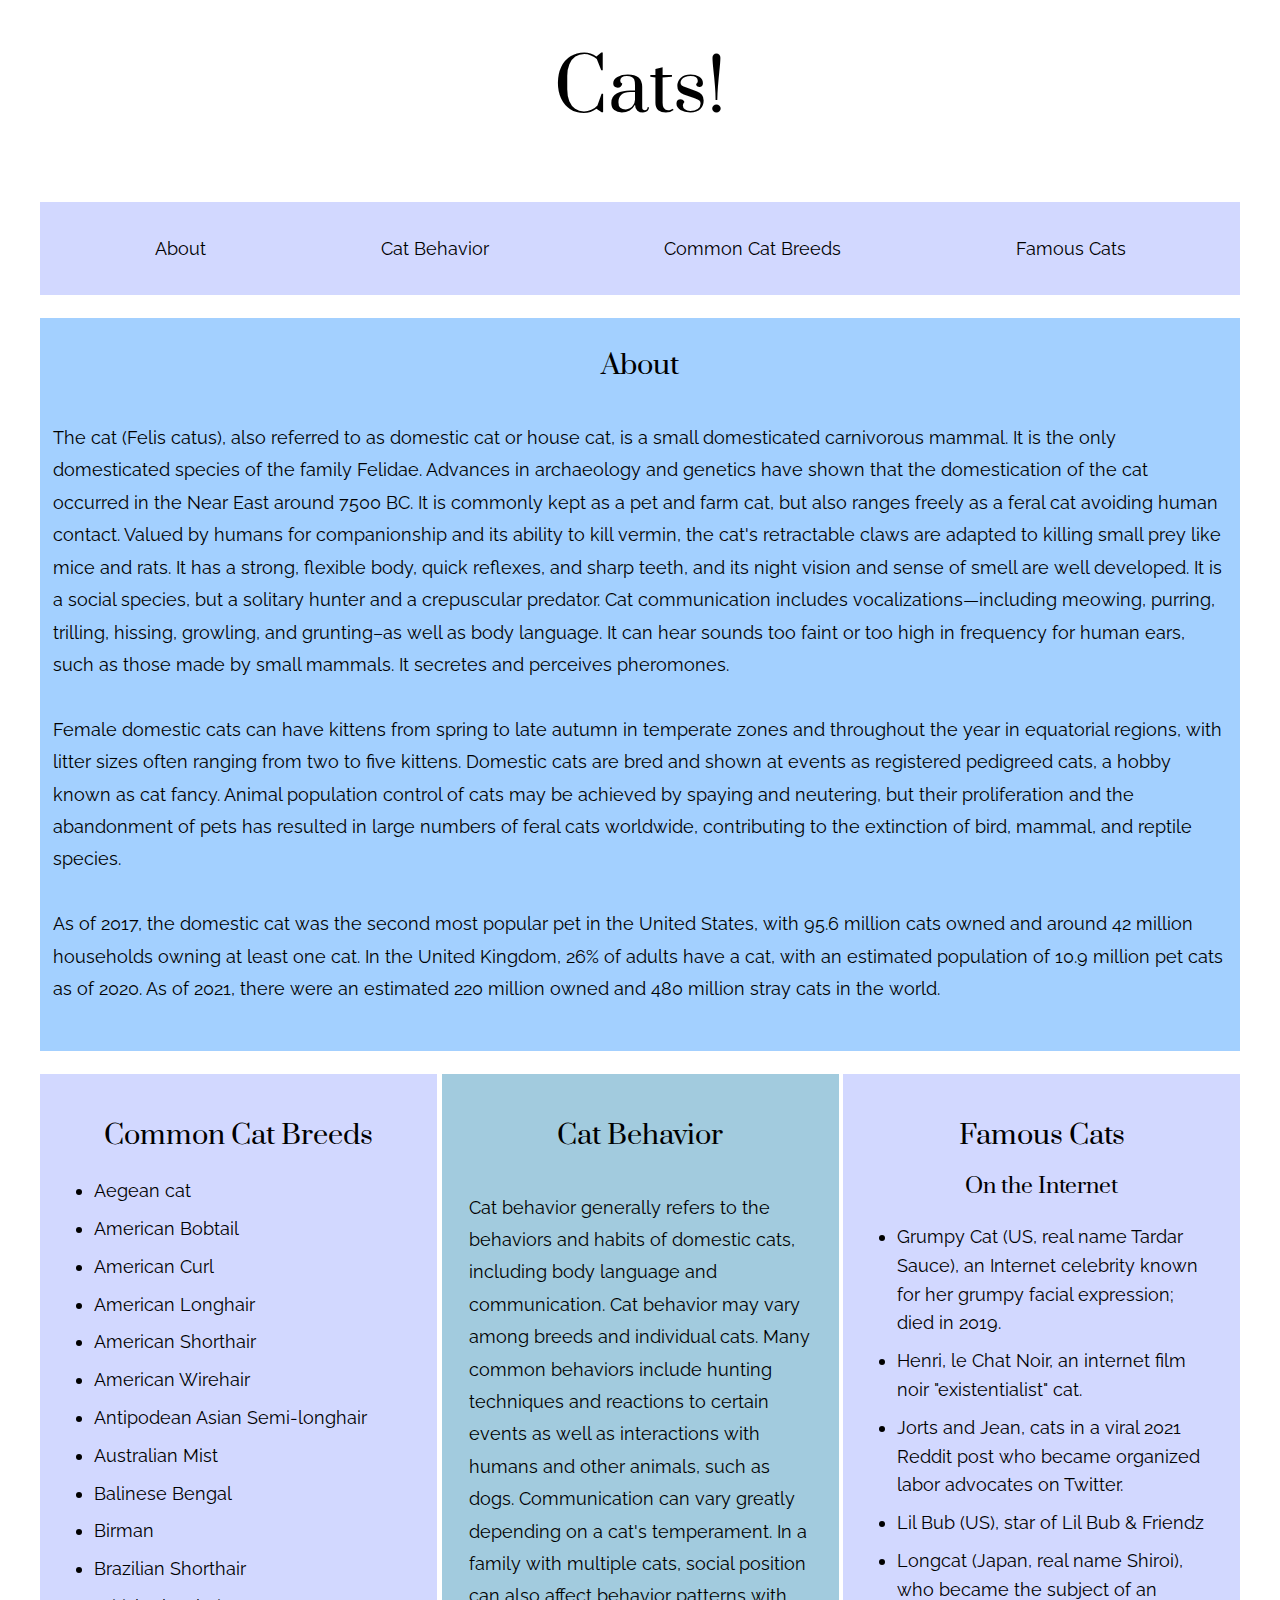
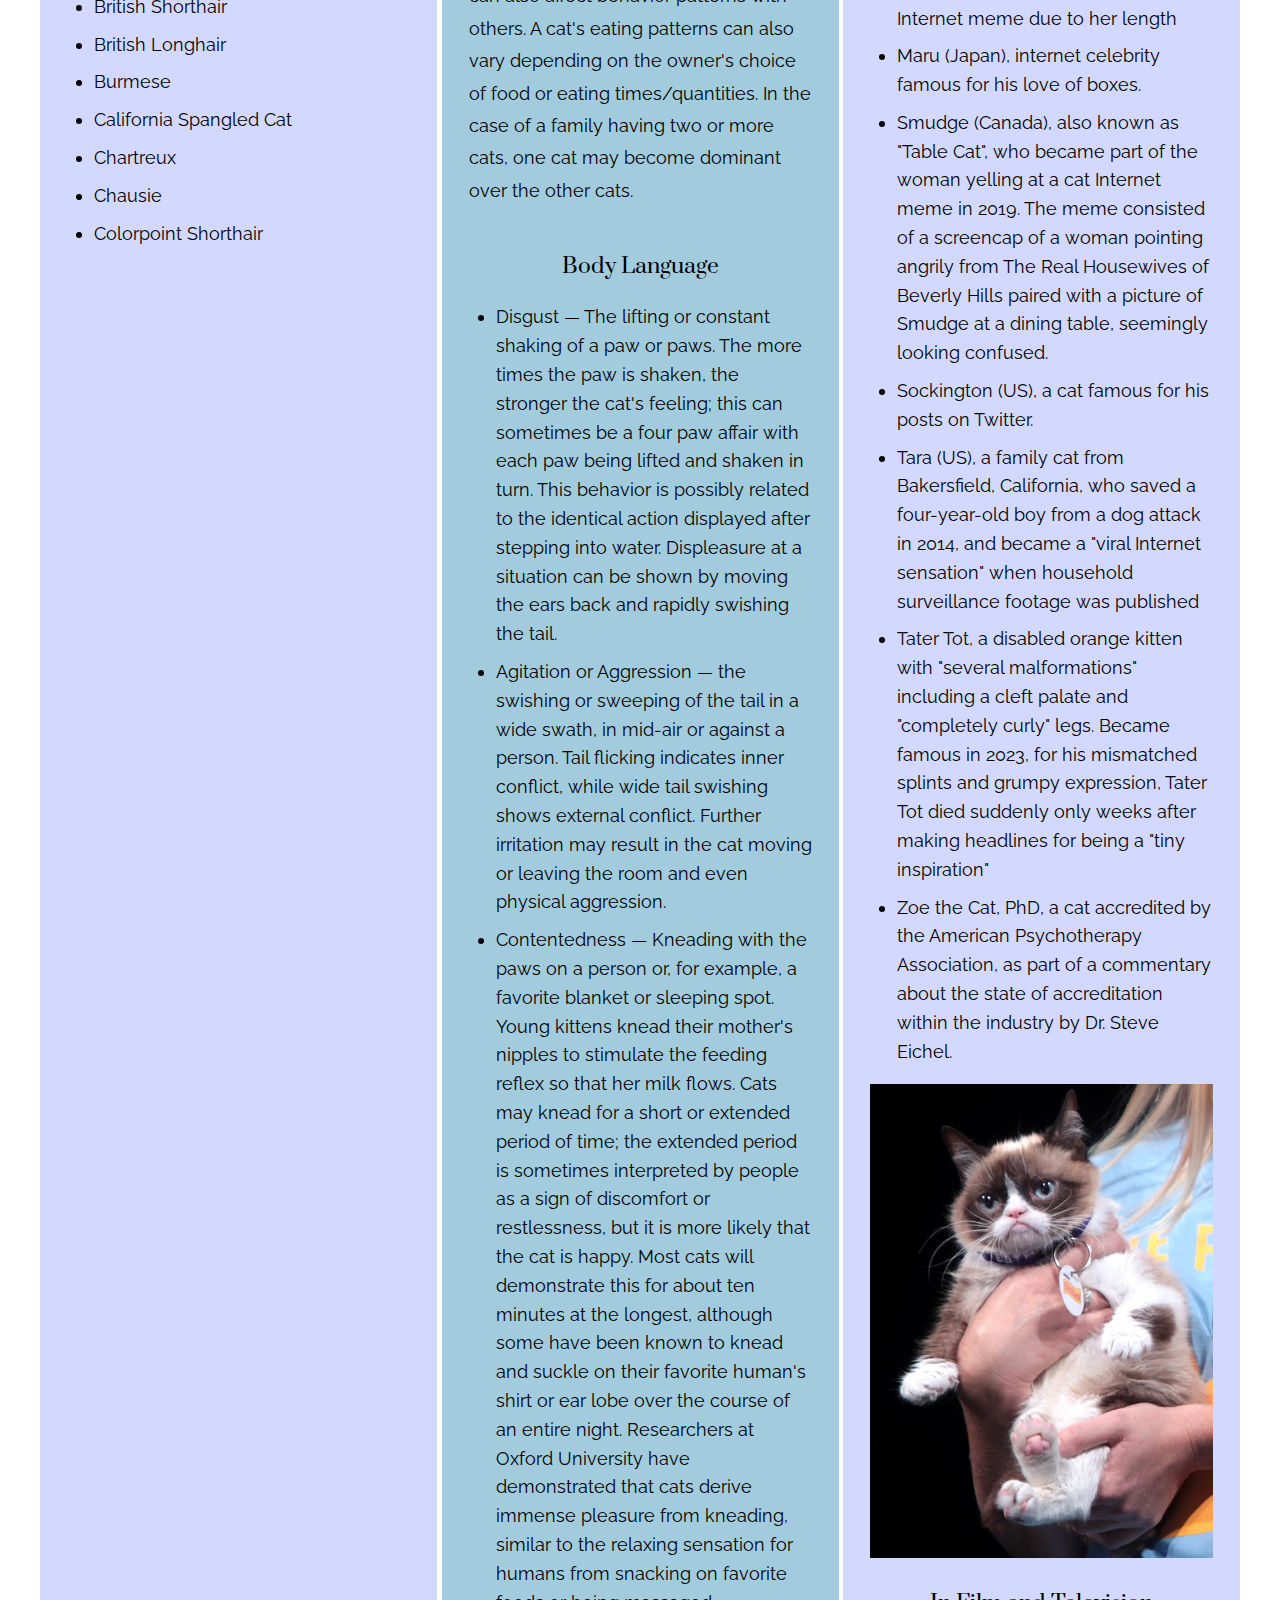
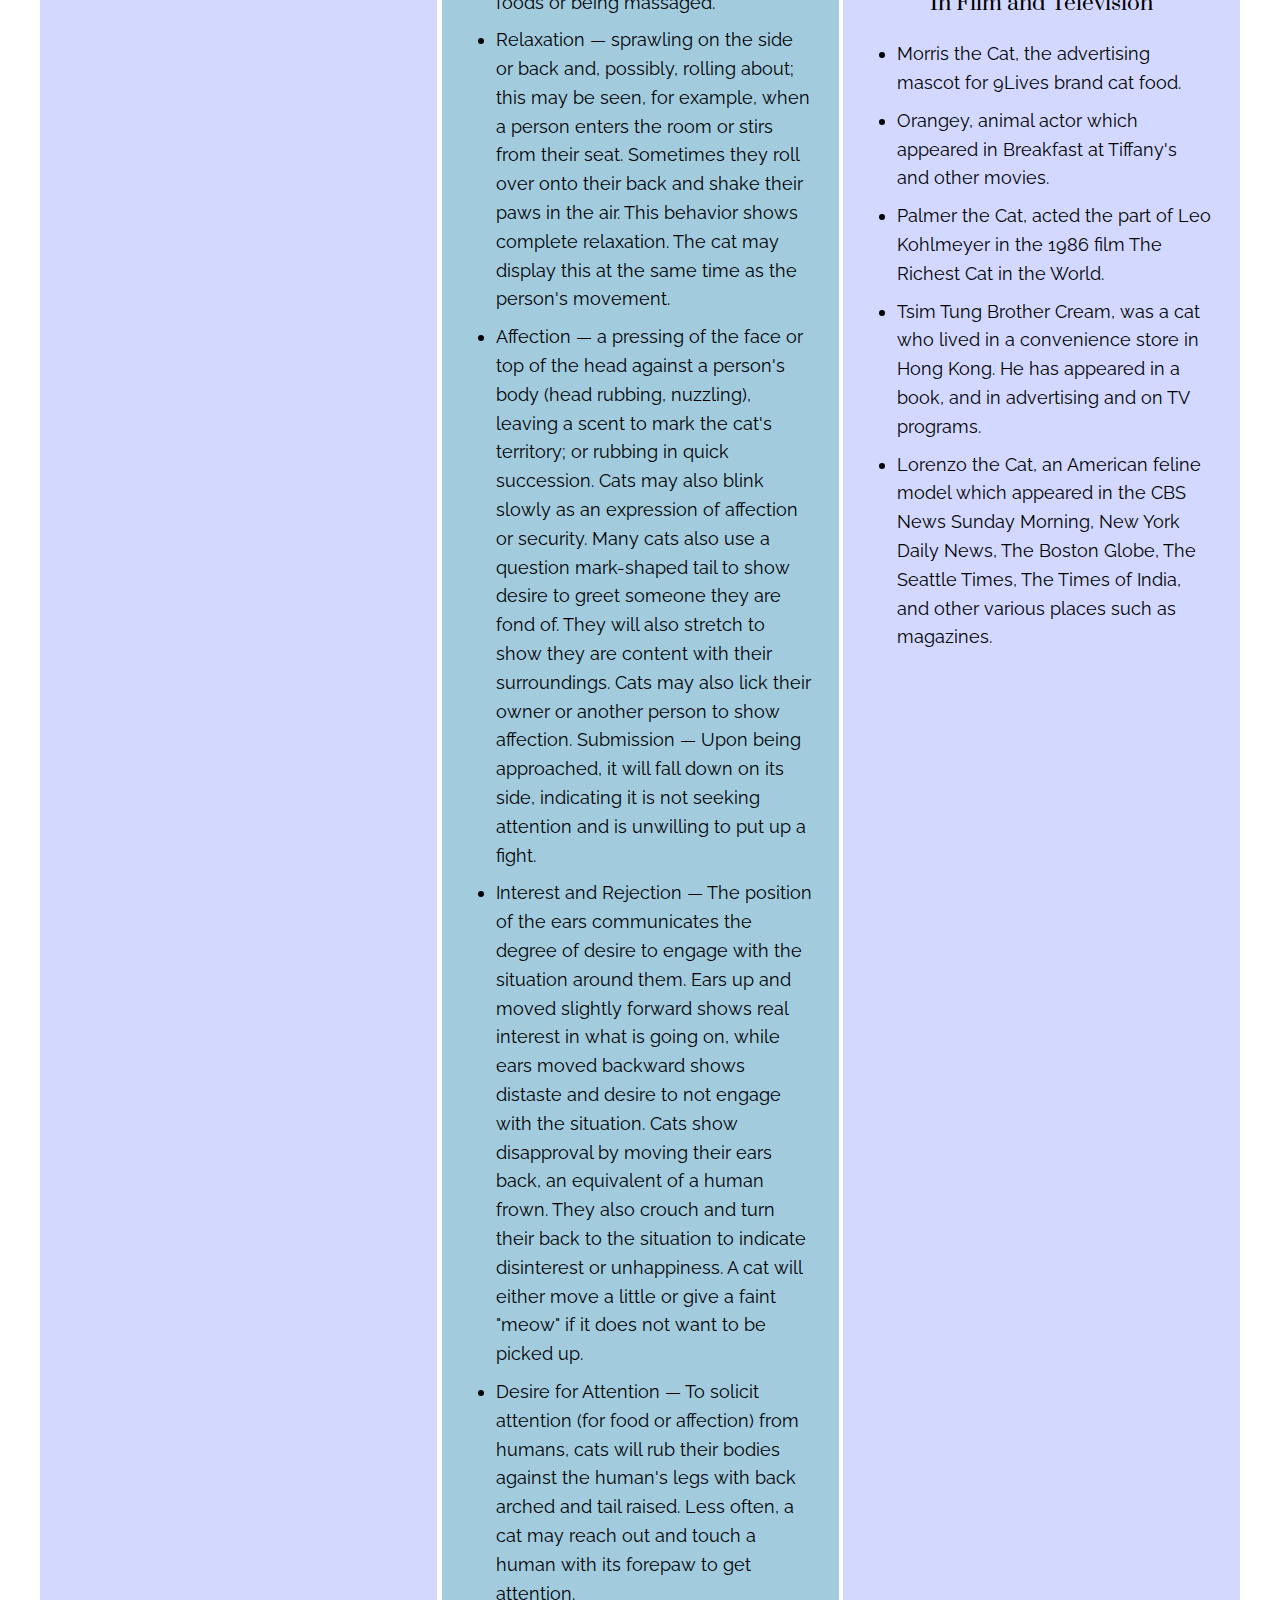
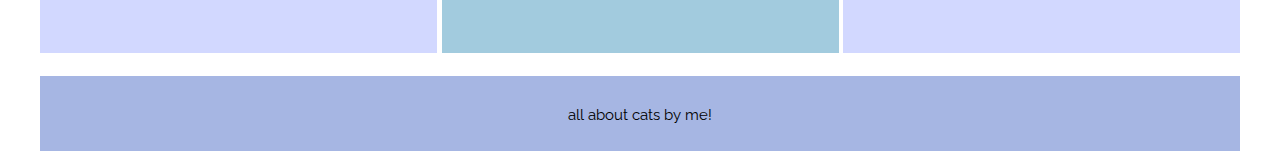
==== accessible-layout/assignment6.html @ ed1043a5 "changes" ====
<!DOCTYPE html>
<html lang="en">

<head>
    <meta charset="UTF-8">
    <meta name="viewport" content="width=device-width, initial-scale=1.0">
    <meta http-equiv="X-UA-Compatible" content="ie=edge">
    <title>Accessible Grid</title>
    <link href="css/normalize.css" rel="stylesheet">
    <link href="css/assignment6.css" rel="stylesheet">
</head>

<body>
    <div class="container">
        <header>
            <h1>Cats!</h1>
        </header>
        <nav>
            <h2 class="sr-only" Main Navigation></h2>
            <ul>
                <li><a href="#aside1">About</a></li>
                <li><a href="#main">Cat Behavior</a></li>
                <li><a href="#aside2">Common Cat Breeds</a></li>
                <li><a href="#aside3">Famous Cats</a></li>
            </ul>
        </nav>

        <aside id="aside1">
            <h2 class="sr-only" About></h2>
            <h2>About</h2>
            <p>The cat (Felis catus), also referred to as domestic cat or house cat, is a small domesticated
                carnivorous
                mammal. It is the only domesticated species of the family Felidae. Advances in archaeology and
                genetics
                have shown that the domestication of the cat occurred in the Near East around 7500 BC. It is
                commonly
                kept as a pet and farm cat, but also ranges freely as a feral cat avoiding human contact. Valued by
                humans for companionship and its ability to kill vermin, the cat's retractable claws are adapted to
                killing small prey like mice and rats. It has a strong, flexible body, quick reflexes, and sharp
                teeth,
                and its night vision and sense of smell are well developed. It is a social species, but a solitary
                hunter and a crepuscular predator. Cat communication includes vocalizations—including meowing,
                purring,
                trilling, hissing, growling, and grunting–as well as body language. It can hear sounds too faint or
                too
                high in frequency for human ears, such as those made by small mammals. It secretes and perceives
                pheromones.
            </p>
            <p>
                Female domestic cats can have kittens from spring to late autumn in temperate zones and throughout
                the
                year in equatorial regions, with litter sizes often ranging from two to five kittens. Domestic cats
                are
                bred and shown at events as registered pedigreed cats, a hobby known as cat fancy. Animal population
                control of cats may be achieved by spaying and neutering, but their proliferation and the
                abandonment of
                pets has resulted in large numbers of feral cats worldwide, contributing to the extinction of bird,
                mammal, and reptile species.
            </p>
            <p>
                As of 2017, the domestic cat was the second most popular pet in the United States, with 95.6 million
                cats owned and around 42 million households owning at least one cat. In the United Kingdom, 26% of
                adults have a cat, with an estimated population of 10.9 million pet cats as of 2020. As of 2021,
                there
                were an estimated 220 million owned and 480 million stray cats in the world.
            </p>
        </aside>
        <main id="main">
            <h2 class="sr-only" Cat Behavior></h2>
            <h2>Cat Behavior</h2>
            <p>
                Cat behavior generally refers to the behaviors and habits of domestic cats, including body language
                and communication. Cat behavior may vary among breeds and individual cats. Many common behaviors
                include hunting techniques and reactions to certain events as well as interactions with humans and
                other animals, such as dogs. Communication can vary greatly depending on a cat's temperament. In a
                family with multiple cats, social position can also affect behavior patterns with others. A cat's
                eating patterns can also vary depending on the owner's choice of food or eating times/quantities. In
                the case of a family having two or more cats, one cat may become dominant over the other cats.
            </p>
            <h3 class="sr-only" Cat Behavior></h3>
            <h3>Body Language</h3>
            <ul>
                <li>
                    Disgust — The lifting or constant shaking of a paw or paws. The more times the paw is shaken,
                    the stronger the cat's feeling; this can sometimes be a four paw affair with each paw being
                    lifted and shaken in turn. This behavior is possibly related to the identical action displayed
                    after stepping into water. Displeasure at a situation can be shown by moving the ears back and
                    rapidly swishing the tail.
                </li>
                <li>
                    Agitation or Aggression — the swishing or sweeping of the tail in a wide swath, in mid-air or
                    against a person. Tail flicking indicates inner conflict, while wide tail swishing shows
                    external conflict. Further irritation may result in the cat moving or leaving the room and even
                    physical aggression.
                </li>
                <li>
                    Contentedness — Kneading with the paws on a person or, for example, a favorite blanket or
                    sleeping spot. Young kittens knead their mother's nipples to stimulate the feeding reflex so
                    that her milk flows. Cats may knead for a short or extended period of time; the extended period
                    is sometimes interpreted by people as a sign of discomfort or restlessness, but it is more
                    likely that the cat is happy. Most cats will demonstrate this for about ten minutes at the
                    longest, although some have been known to knead and suckle on their favorite human's shirt or
                    ear lobe over the course of an entire night. Researchers at Oxford University have demonstrated
                    that cats derive immense pleasure from kneading, similar to the relaxing sensation for humans
                    from snacking on favorite foods or being massaged.
                </li>
                <li>
                    Relaxation — sprawling on the side or back and, possibly, rolling about; this may be seen, for
                    example, when a person enters the room or stirs from their seat. Sometimes they roll over onto
                    their back and shake their paws in the air. This behavior shows complete relaxation. The cat may
                    display this at the same time as the person's movement.
                </li>
                <li>
                    Affection — a pressing of the face or top of the head against a person's body (head rubbing,
                    nuzzling), leaving a scent to mark the cat's territory; or rubbing in quick succession. Cats may
                    also blink slowly as an expression of affection or security. Many cats also use a question
                    mark-shaped tail to show desire to greet someone they are fond of. They will also stretch to
                    show they are content with their surroundings. Cats may also lick their owner or another person
                    to show affection.
                    Submission — Upon being approached, it will fall down on its side, indicating it is not seeking
                    attention and is unwilling to put up a fight.
                </li>
                <li>
                    Interest and Rejection — The position of the ears communicates the degree of desire to engage
                    with the situation around them. Ears up and moved slightly forward shows real interest in what
                    is going on, while ears moved backward shows distaste and desire to not engage with the
                    situation. Cats show disapproval by moving their ears back, an equivalent of a human frown. They
                    also crouch and turn their back to the situation to indicate disinterest or unhappiness. A cat
                    will either move a little or give a faint "meow" if it does not want to be picked up.
                </li>
                <li>
                    Desire for Attention — To solicit attention (for food or affection) from humans, cats will rub
                    their bodies against the human's legs with back arched and tail raised. Less often, a cat may
                    reach out and touch a human with its forepaw to get attention.
                </li>
            </ul>
        </main>
        <aside id="aside2">
            <h2 class="sr-only" Common Cat Breeds></h2>
            <h2>Common Cat Breeds</h2>
            <ul>
                <li>Aegean cat</li>
                <li>American Bobtail</li>
                <li>American Curl</li>
                <li>American Longhair</li>
                <li>American Shorthair</li>
                <li>American Wirehair</li>
                <li>Antipodean Asian Semi-longhair</li>
                <li>Australian Mist</li>
                <li>Balinese Bengal</li>
                <li>Birman</li>
                <li>Brazilian Shorthair</li>
                <li>British Shorthair</li>
                <li>British Longhair</li>
                <li>Burmese</li>
                <li>California Spangled Cat</li>
                <li>Chartreux</li>
                <li>Chausie</li>
                <li>Colorpoint Shorthair</li>
            </ul>
        </aside>

        <aside id="aside3">
            <h2 class="sr-only" Famous Cats</h2>
                <h2>Famous Cats</h2>
                <h3 class="sr-only" On the Internet></h3>
                <h3>On the Internet</h3>
                <ul>
                    <li>Grumpy Cat (US, real name Tardar Sauce), an Internet celebrity known for her grumpy facial
                        expression; died in 2019.</li>
                    <li>Henri, le Chat Noir, an internet film noir "existentialist" cat.</li>
                    <li>Jorts and Jean, cats in a viral 2021 Reddit post who became organized labor advocates on
                        Twitter.</li>
                    <li>Lil Bub (US), star of Lil Bub & Friendz</li>
                    <li>Longcat (Japan, real name Shiroi), who became the subject of an Internet meme due to her
                        length</li>
                    <li>Maru (Japan), internet celebrity famous for his love of boxes.</li>
                    <li>Smudge (Canada), also known as "Table Cat", who became part of the woman yelling at a cat
                        Internet meme in 2019. The meme consisted of a screencap of a woman pointing angrily from
                        The Real Housewives of Beverly Hills paired with a picture of Smudge at a dining table,
                        seemingly looking confused.</li>
                    <li>Sockington (US), a cat famous for his posts on Twitter.</li>
                    <li>Tara (US), a family cat from Bakersfield, California, who saved a four-year-old boy from a dog
                        attack in 2014, and became a "viral Internet sensation" when household surveillance footage was
                        published</li>
                    <li>Tater Tot, a disabled orange kitten with "several malformations" including a cleft palate and
                        "completely curly" legs. Became famous in 2023, for his mismatched splints and grumpy
                        expression, Tater Tot died suddenly only weeks after making headlines for being a "tiny
                        inspiration"</li>
                    <li>Zoe the Cat, PhD, a cat accredited by the American Psychotherapy Association, as part of a
                        commentary about the state of accreditation within the industry by Dr. Steve Eichel.</li>
                </ul>

                <figure id="grumpy-cat">
                    <img id="grumpy" src="img/grumpycat.jpg"
                        alt="Picture of Grumpy Cat">
                </figure>

                <h3 class="sr-only" In Film and Television></h3>
                <h3>In Film and Television</h3>
                <ul>
                    <li>Morris the Cat, the advertising mascot for 9Lives brand cat food.</li>
                    <li>Orangey, animal actor which appeared in Breakfast at Tiffany's and other movies.</li>
                    <li>Palmer the Cat, acted the part of Leo Kohlmeyer in the 1986 film The Richest Cat in the World.
                    </li>
                    <li>Tsim Tung Brother Cream, was a cat who lived in a convenience store in Hong Kong. He has
                        appeared in a book, and in advertising and on TV programs.</li>
                    <li>Lorenzo the Cat, an American feline model which appeared in the CBS News Sunday Morning, New
                        York Daily News, The Boston Globe, The Seattle Times, The Times of India, and other various
                        places such as magazines.</li>
                </ul>
        </aside>
        <footer>
            <small>all about cats by me!
            </small>
        </footer>

    </div> <!-- end container -->
</body>

</html>
---- accessible-layout/css/assignment6.css ----
@import url('https://fonts.googleapis.com/css2?family=Raleway:ital,wght@0,100..900;1,100..900&display=swap');
@import url('https://fonts.googleapis.com/css2?family=Prata&display=swap');

body {
    background-color: white;
    font-family: "Raleway";
    font-size: 18px;
}

*,
*:before,
*:after {
    box-sizing: border-box;
    padding: 0;
    margin: 0;
}

nav {
    padding: .4em;
    display: flex;
    justify-content: space-evenly;
    position: sticky;
    top: 0;
    margin-bottom: 10px;
}

nav ul {
    display: flex;
    flex-flow: row nowrap;
    justify-content: space-around;
    width: 100%;
    padding: 0;
    list-style: none;
}

nav ul li {
    list-style: none;
}

nav ul li a {
    color: rgb(0, 0, 0);
    text-decoration: none;
    padding: 0.5em 1em;
    display: block;
}

nav ul li a:hover {
    color: #065596;
    border-radius: 5px;
}

@media screen and (max-width: 640px) {
    nav ul {
        flex-direction: column;
        align-items: center;
    }

    nav ul li a {
        display: block;
        padding: 10px;
        margin: 5px;
        width: 100%;
        background-color: rgb(59, 86, 58);
        border: 1px solid black;
    }
}

#aside1 {
    padding: 10pt;
    background-color: #A3D0FF;
    margin-bottom: 1em;
}

h1 {
    font-size: 4em;
}


h1,
h2,
h3 {
    font-family: "Prata";
    font-weight: normal;
    padding: .2em 0;
    text-align: center;
}

p {
    margin: 1.8em 0;
    line-height: 1.8em;
}

header,
nav,
main,
aside,
footer {
    padding: 1.5em;
    margin-bottom: 1em; /* Adds space between each section */
}

header,
footer {
    text-align: center;
}

main, #aside2, #aside3 {
    padding: 1.5em;
    background-color: lightyellow;
}

#aside2 {
    background-color: wheat;
}

#aside3 {
    background-color: paleturquoise;
}

/* Style for the figure element */
figure {
    width: 100%;
    display: flex;
    justify-content: center;
    margin: 1em 0;
}

figure img {
    max-width: 100%;
    height: auto;
    display: block;
}

aside ul, main ul {
    list-style-type: disc;
    padding-left: 1.5em;
    margin: 1em 0;
}

aside ul li, main ul li {
    margin-bottom: 0.5em;
    line-height: 1.6em;
}

.container {
    max-width: 1200px;
    margin: 0 auto;
    display: grid;
    width: 100vw;
    height: 100vh;
    grid-template-columns: 1fr 1fr 1fr;
    grid-template-rows: auto auto auto 1fr auto; /* Defines rows */
    grid-template-areas:
        "heady heady heady"
        "navvy navvy navvy"
        "aside1 aside1 aside1"
        "aside2 mainy aside3"
        "footy footy footy";
    grid-gap: 0.25em; /* Adds space between grid items */
}

header { grid-area: heady}
nav { grid-area: navvy; background: #D2D8FF; }
main { grid-area: mainy; background: #A2CBDE; max-height: 100%; }
#aside1 { grid-area: aside1; background: #A3D0FF; }
#aside2 { grid-area: aside2; background: #D2D8FF; }
#aside3 { grid-area: aside3; background: #D2D8FF; }
footer { grid-area: footy; background:#A6B6E3; }

/* Responsive layout adjustments */
@media screen and (min-width: 641px) and (max-width: 900px) {
    .container {
        grid-template-columns: 1fr 1fr;
        grid-template-areas:
            "heady heady"
            "navvy navvy"
            "aside1 aside1"
            "mainy mainy"
            "aside1 aside2"
            "aside3 aside3"
            "footy footy";
    }
}

@media screen and (max-width: 640px) {
    .container {
        grid-template-columns: 1fr;
        grid-template-areas:
            "heady"
            "navvy"
            "aside1"
            "mainy"
            "aside2"
            "aside3"
            "footy";
    }

    nav ul {
        flex-direction: column;
        align-items: center;
    }
}
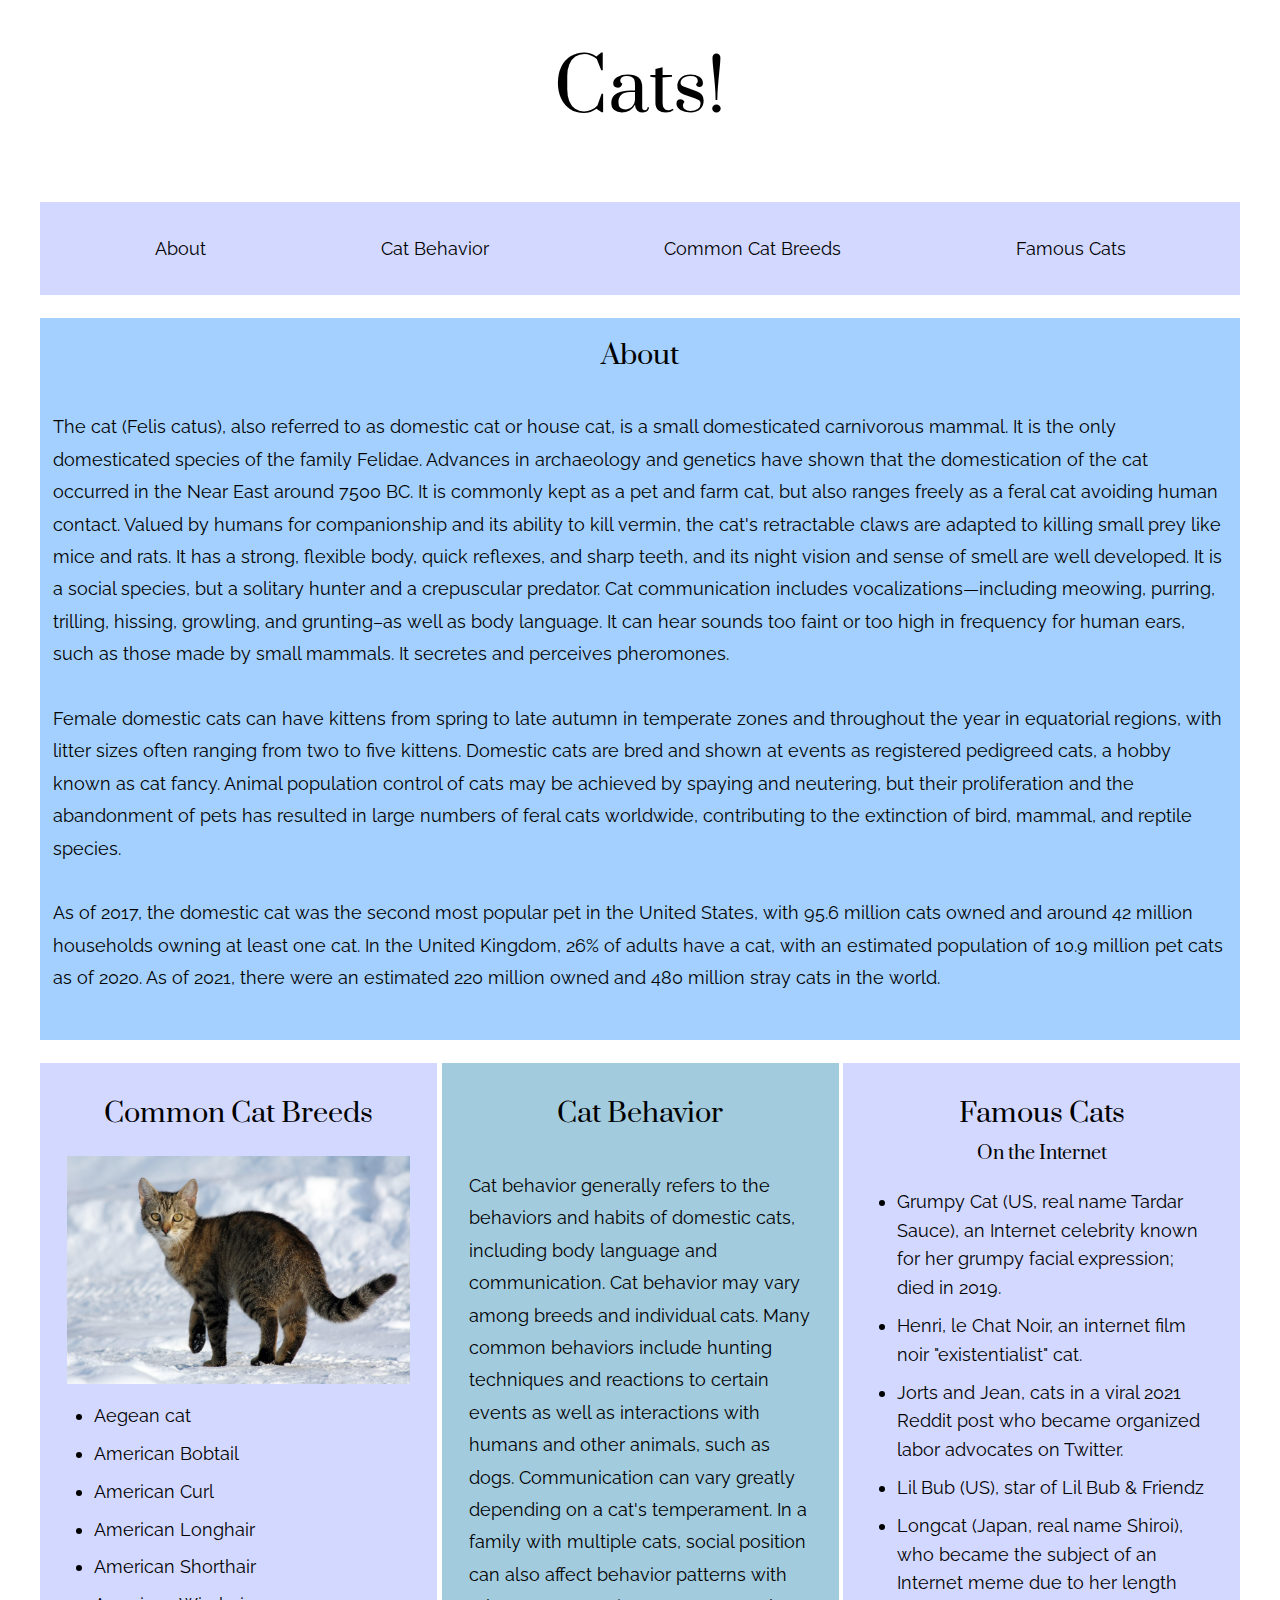
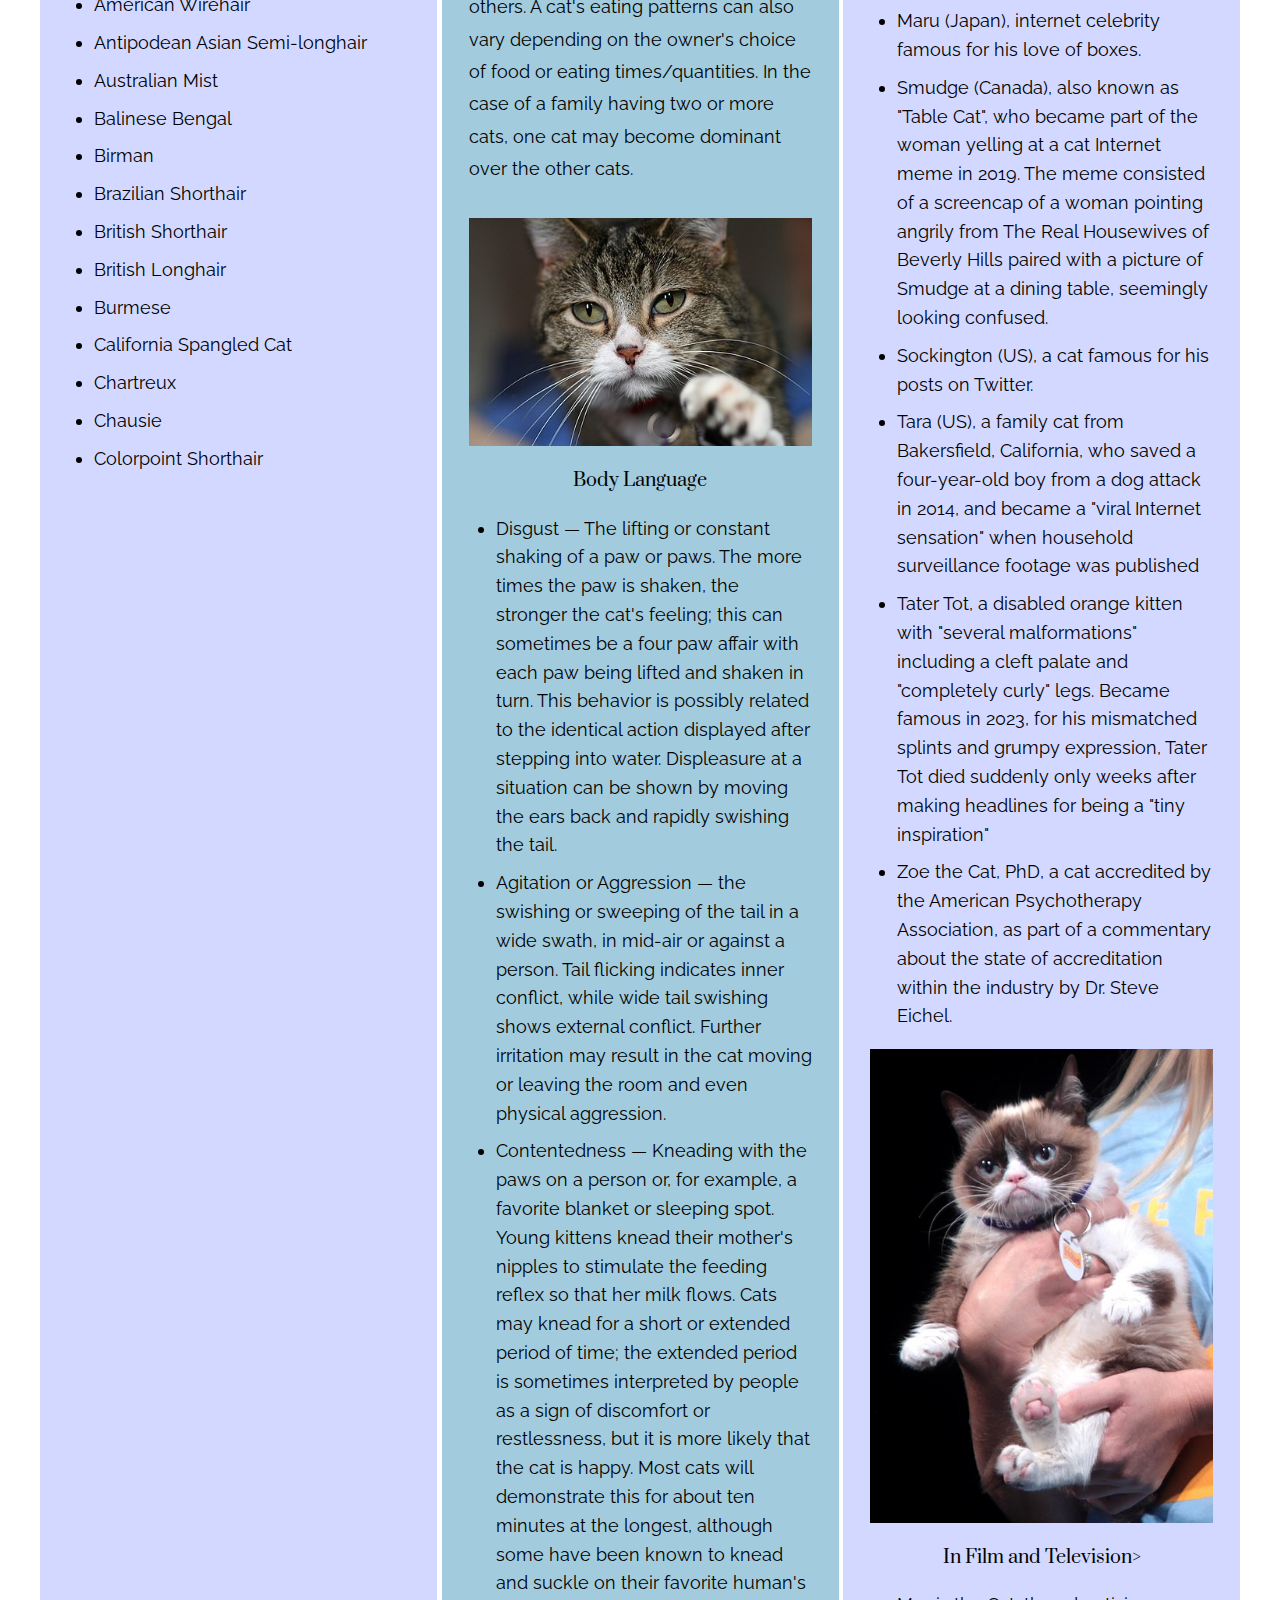
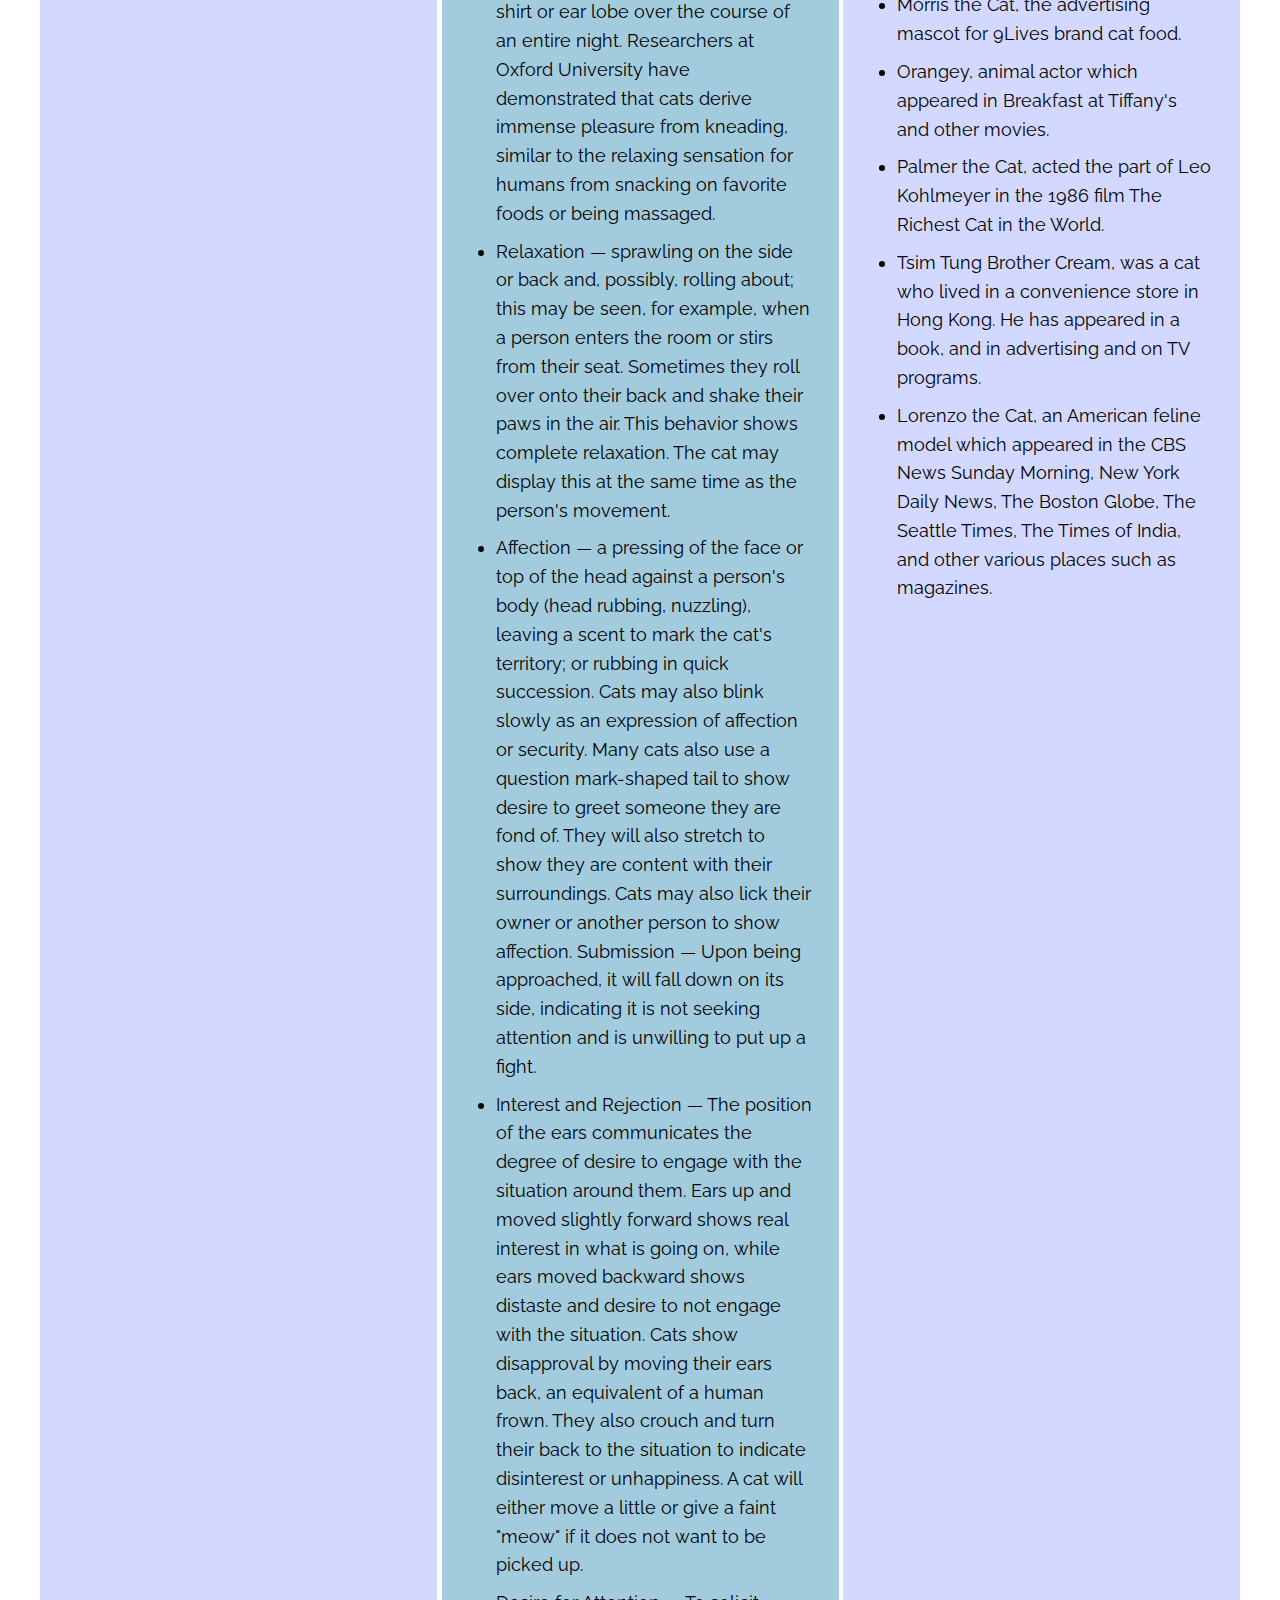
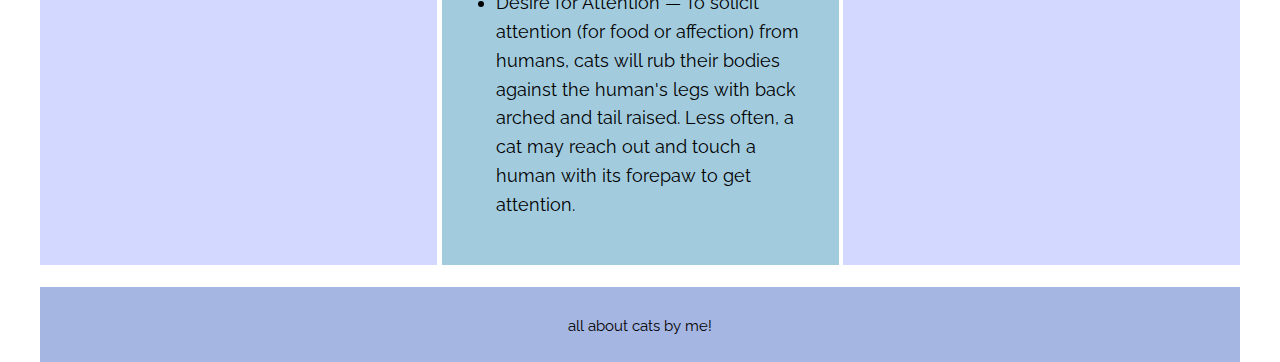
==== commit e608ecf5: "cat changes" ====
--- a/accessible-layout/assignment6.html
+++ b/accessible-layout/assignment6.html
@@ -16,7 +16,7 @@
             <h1>Cats!</h1>
         </header>
         <nav>
-            <h2 class="sr-only" Main Navigation></h2>
+            <h2 class="sr-only-nav">Main Navigation</h2>
             <ul>
                 <li><a href="#aside1">About</a></li>
                 <li><a href="#main">Cat Behavior</a></li>
@@ -26,8 +26,7 @@
         </nav>
 
         <aside id="aside1">
-            <h2 class="sr-only" About></h2>
-            <h2>About</h2>
+            <h2 class="sr-only">About</h2>
             <p>The cat (Felis catus), also referred to as domestic cat or house cat, is a small domesticated
                 carnivorous
                 mammal. It is the only domesticated species of the family Felidae. Advances in archaeology and
@@ -66,8 +65,8 @@
             </p>
         </aside>
         <main id="main">
-            <h2 class="sr-only" Cat Behavior></h2>
-            <h2>Cat Behavior</h2>
+            <section>
+            <h2 class="sr-only">Cat Behavior</h2>
             <p>
                 Cat behavior generally refers to the behaviors and habits of domestic cats, including body language
                 and communication. Cat behavior may vary among breeds and individual cats. Many common behaviors
@@ -77,8 +76,14 @@
                 eating patterns can also vary depending on the owner's choice of food or eating times/quantities. In
                 the case of a family having two or more cats, one cat may become dominant over the other cats.
             </p>
-            <h3 class="sr-only" Cat Behavior></h3>
-            <h3>Body Language</h3>
+
+            <figure id="whiskers-cat">
+                <img id="whiskers-cat" src="img/cat-whiskers.jpg"
+                    alt="Picture of cat">
+            </figure>
+            
+            <h3 class="sr-only">Body Language</h3>
+
             <ul>
                 <li>
                     Disgust — The lifting or constant shaking of a paw or paws. The more times the paw is shaken,
@@ -134,10 +139,17 @@
                     reach out and touch a human with its forepaw to get attention.
                 </li>
             </ul>
+        </section>
         </main>
+
         <aside id="aside2">
-            <h2 class="sr-only" Common Cat Breeds></h2>
-            <h2>Common Cat Breeds</h2>
+            <h2 class="sr-only">Common Cat Breeds</h2>
+
+            <figure id="snowCat">
+                <img id="snowCat" src="img/snow-cat.jpg"
+                    alt="Picture of cat in snow">
+            </figure>
+
             <ul>
                 <li>Aegean cat</li>
                 <li>American Bobtail</li>
@@ -161,10 +173,8 @@
         </aside>
 
         <aside id="aside3">
-            <h2 class="sr-only" Famous Cats</h2>
-                <h2>Famous Cats</h2>
-                <h3 class="sr-only" On the Internet></h3>
-                <h3>On the Internet</h3>
+            <h2 class="sr-only">Famous Cats</h2>
+                <h3 class="sr-only">On the Internet</h3>
                 <ul>
                     <li>Grumpy Cat (US, real name Tardar Sauce), an Internet celebrity known for her grumpy facial
                         expression; died in 2019.</li>
@@ -196,8 +206,7 @@
                         alt="Picture of Grumpy Cat">
                 </figure>
 
-                <h3 class="sr-only" In Film and Television></h3>
-                <h3>In Film and Television</h3>
+                <h3 class="sr-only">In Film and Television></h3>
                 <ul>
                     <li>Morris the Cat, the advertising mascot for 9Lives brand cat food.</li>
                     <li>Orangey, animal actor which appeared in Breakfast at Tiffany's and other movies.</li>
--- a/accessible-layout/css/assignment6.css
+++ b/accessible-layout/css/assignment6.css
@@ -49,6 +49,18 @@
     border-radius: 5px;
 }
 
+.sr-only-nav {
+    position: absolute;
+    width: 1px;
+    height: 1px;
+    padding: 0;
+    margin: -1px;
+    overflow: hidden;
+    clip: rect(0, 0, 0, 0);
+    border: 0;
+}
+
+
 @media screen and (max-width: 640px) {
     nav ul {
         flex-direction: column;
@@ -75,6 +87,9 @@
     font-size: 4em;
 }
 
+h3 {
+    font-size: 1em;
+}
 
 h1,
 h2,
